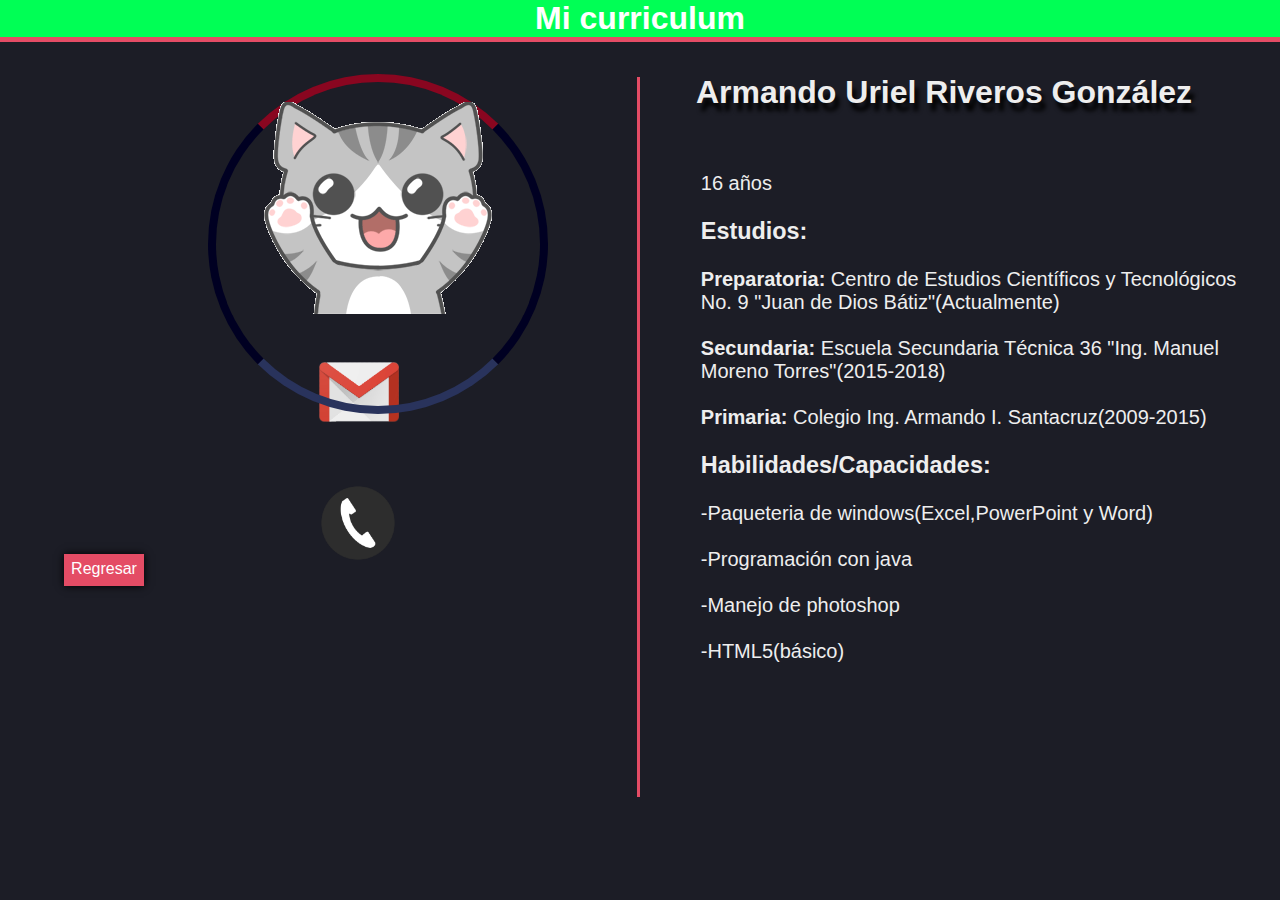
==== curriculum/index.html @ 39d71804 "message" ====
<!DOCTYPE html>
<html>
<head>
	<meta charset="utf-8">
	<link rel="icon" type="image/x-icon" href="img/icono.png">
	<title>Curriculum web</title>
	<link rel="stylesheet" type="text/css" href="css/estilos.css">
</head>
<body>
	 <header id="cabezera">
	 	<h1>Mi curriculum</h1>
	 </header>
	 
	 <hr color="#e44c65" size=5>

	 <nav>
	 	
	 </nav>
	 <div class="mitad"></div>
	 <div class="datos">
	 	<h1>Armando Uriel Riveros González</h1>
	 	<section class="info">
	 		<p>16 años</p> 
	 		<br>

	 		<h3>Estudios:</h3>
	 		<br>
	 		<p><b>Preparatoria:</b>
	 		   Centro de Estudios Científicos y Tecnológicos No. 9 "Juan de Dios Bátiz"(Actualmente)</p>
	 		<br>
	 		<p><b>Secundaria:
	 		   </b>Escuela Secundaria Técnica 36 "Ing. Manuel Moreno Torres"(2015-2018)</p>
	 		<br>
	 		<p><b>Primaria:
	 		   </b>Colegio Ing. Armando I. Santacruz(2009-2015)</p>

	 		<br>
	 		<h3>Habilidades/Capacidades:</h3>
	 		<br>
	 		<p>-Paqueteria de windows(Excel,PowerPoint y Word)</p>
	 		<br>
	 		<p>-Programación con java</p>
	 		<br>
	 		<p>-Manejo de photoshop</p>
	 		<br>
	 		<p>-HTML5(básico)</p>


	 	</section>
	 	
	 </div>
	 <div class="izquierda">
	 	<section class="iz">
	 		<div id="contacto">
	 		<div id="gmail">
	 	    
	 		<img id="correo"src="img/gmail.png" height="60">
	 		
	 		<p class="Textito">
	 			    uncorreito@gmail.com
	 		</p>
	 		</div>
	 		<div id="celular">
	 		<img id="telefono" src="img/phone.png">
	 		<p class="phone">
	 			+52*******
	 		</p>
	 		</div>
	 		</div>
	 		<section id="circu">
	 			<img src="img/michi.gif">
	 		</section>
	 		
	 	</section>
	 </div>
<a id="re" href="../pagina/index.html">Regresar</a>
</body>
</html>
---- curriculum/css/estilos.css ----
@keyframes colores{
from{
   	background-color: #000022;

   }
   to{
   	background-color: #4522AA;

   }
}
@keyframes girar{
	from{
		transform: rotate(0deg); 
	}
	to{
		transform: rotate(360deg);
	}
}
body{
	background-color:#1c1d26;
}
#cabezera h1{
	font-family: Arial;
}
#cabezera{
	width: 100%;
	background-color: #00FF55;
	color: white;
	text-align: center;
	height: 100%;
	display: flex;
	margin: 0px auto;
	justify-content: center;
	align-items: center;
	animation: colores 5s alternate infinite;
}
*{
	padding: 0px;
	margin: 0px;
}
.mitad{
	
	 border-left: 3px solid #e44c65;
  height: 80%;
  position: absolute;
  left: 50%;
  margin-left: -3px;
  top: 4.8rem;
}
.datos{
	
	color:#eeeeee;
	font-family: Arial;
	position: absolute;
	padding: 2rem;
	padding-left:50%; 
	
  }
.izquierda{
	
	color:#eeeeee;
	font-family: Arial;
	position: absolute;

	padding-right:50%; 
	text-align: center;
}
.datos h1{
	text-align: center;
	text-shadow: 4px 8px 4px black;
	animation: girar 2s linear ;

}
.datos h1:hover{
	text-shadow: 2px 4px 2px black, 4px 4px 16px #ff1744;
}
.iz{
	padding-bottom: 100%;
}

.info{
	padding-top: 10%;
	

	padding-left: 10%;
	font-size: 20px;

}
#circu{

    position: absolute;
    margin-left: -7rem;
	margin-top:5%;
	left: 50%;
	width: 324px;
	height: 324px;
	border: 8px solid #000022;
	border-top: 8px solid #890620;
	border-bottom: 8px solid #29335C;
	border-radius: 50%;
	animation: girar 5s linear infinite;
}

#circu img{
	width: 300px;
	margin: 0px auto;
	padding-top: 20px;
}
.iz #contacto{
	position: absolute;   
	left: 40%;
	margin-top: 50%;

   
}
#correo{

}
#contacto .Textito{
	width: 200px;
	height: 40px;
	color: black;
    margin-left: 80%;
    margin-top: -25%;
    display:block;
    height: 20px;
    font-family: Arial;
    font-weight: bold;
    letter-spacing: 1px;
    text-shadow: 0px 0px 1px #ccc;
    border:3px solid white;
    box-shadow: 0px 0px 4px #ccc;
    background: #F4F7FE;
    transform: translateX(-80%);
    opacity: 0;
    transition: all 400ms;
}

#gmail:hover .Textito{
	opacity: 1;
	transform: translateX(0%);
}
#celular:hover .phone{
	opacity: 1;
	transform: translateX(0%);
}

#telefono{
	display: block;
	position: absolute;
	width: 80px;
	height: 80px;
	left: 30%;
	margin-top: 40%;

}
.phone{
	position: absolute;
	width: 100px;
	
	color: black;
    margin-left: 80%;
    margin-top: 50%;
    display:block;
    height: 20px;
    font-family: Arial;
    font-weight: bold;
    letter-spacing: 1px;
    text-shadow: 0px 0px 1px #ccc;
    border:3px solid white;
    box-shadow: 0px 0px 4px #ccc;
    background: #F4F7FE;
    transform: translateX(-80%);
    opacity: 0;
    transition: all 400ms;
}



#re{
	width: 5rem;
	height: 2rem;
    background-size: 100%;
	background-color: #e44c65;
    
	color: white;
	font-family: Arial;
	position: absolute;
	margin-top: 40%;
	margin-left: 5%;
	border-style: none;
	box-shadow: 0px 0px 8px black;
	text-decoration: none;
    text-align: center;
    line-height: 30px;

}
#re:hover{
	box-shadow: 0px 0px 8px white;
}
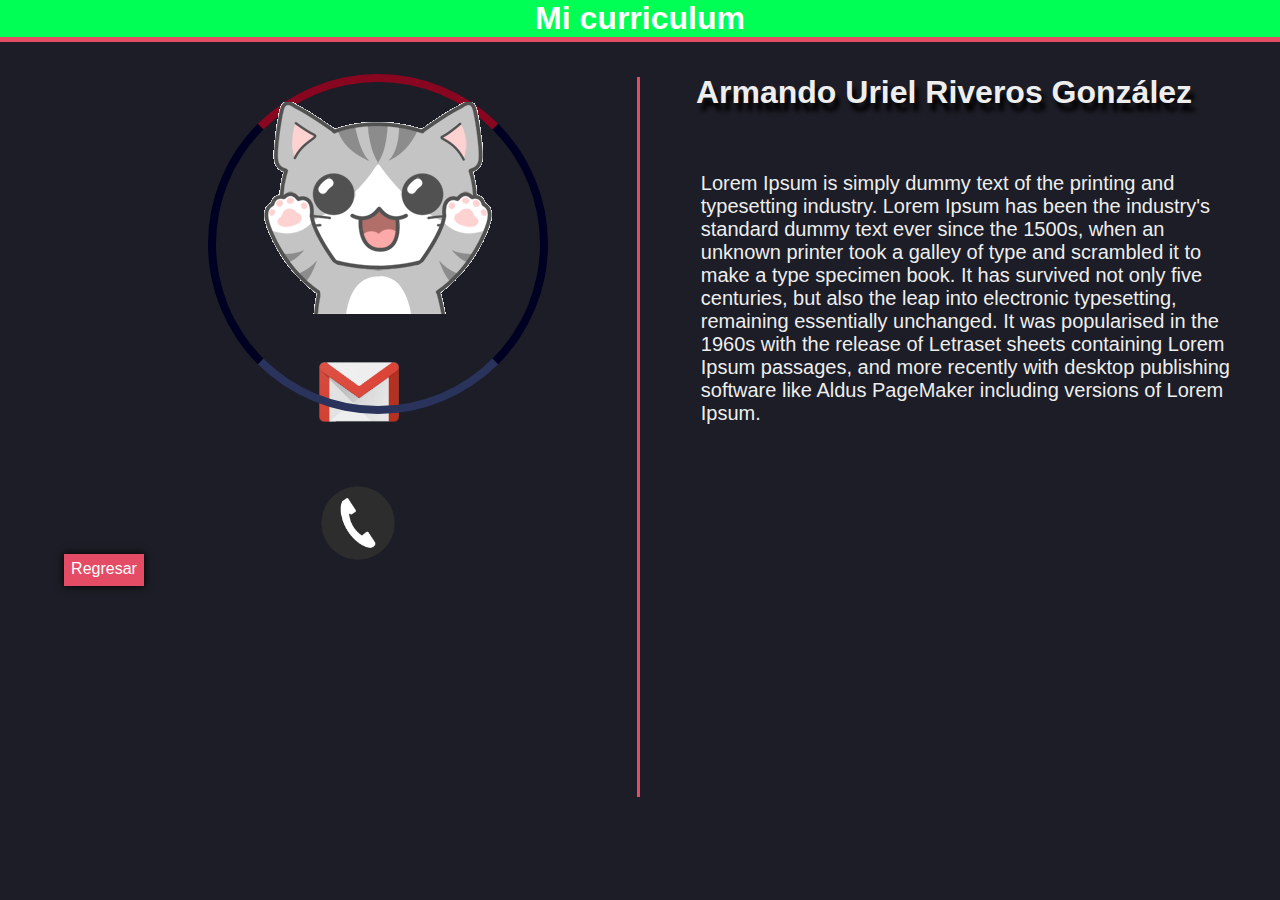
==== commit e90a5916: "lorem" ====
--- a/curriculum/index.html
+++ b/curriculum/index.html
@@ -20,30 +20,7 @@
 	 <div class="datos">
 	 	<h1>Armando Uriel Riveros González</h1>
 	 	<section class="info">
-	 		<p>16 años</p> 
-	 		<br>
-
-	 		<h3>Estudios:</h3>
-	 		<br>
-	 		<p><b>Preparatoria:</b>
-	 		   Centro de Estudios Científicos y Tecnológicos No. 9 "Juan de Dios Bátiz"(Actualmente)</p>
-	 		<br>
-	 		<p><b>Secundaria:
-	 		   </b>Escuela Secundaria Técnica 36 "Ing. Manuel Moreno Torres"(2015-2018)</p>
-	 		<br>
-	 		<p><b>Primaria:
-	 		   </b>Colegio Ing. Armando I. Santacruz(2009-2015)</p>
-
-	 		<br>
-	 		<h3>Habilidades/Capacidades:</h3>
-	 		<br>
-	 		<p>-Paqueteria de windows(Excel,PowerPoint y Word)</p>
-	 		<br>
-	 		<p>-Programación con java</p>
-	 		<br>
-	 		<p>-Manejo de photoshop</p>
-	 		<br>
-	 		<p>-HTML5(básico)</p>
+	 		Lorem Ipsum is simply dummy text of the printing and typesetting industry. Lorem Ipsum has been the industry's standard dummy text ever since the 1500s, when an unknown printer took a galley of type and scrambled it to make a type specimen book. It has survived not only five centuries, but also the leap into electronic typesetting, remaining essentially unchanged. It was popularised in the 1960s with the release of Letraset sheets containing Lorem Ipsum passages, and more recently with desktop publishing software like Aldus PageMaker including versions of Lorem Ipsum.
 
 
 	 	</section>
@@ -73,6 +50,6 @@
 	 		
 	 	</section>
 	 </div>
-<a id="re" href="../pagina/index.html">Regresar</a>
+<a id="re" href="https://paginita.herokuapp.com/">Regresar</a>
 </body>
-</html>+</html>
